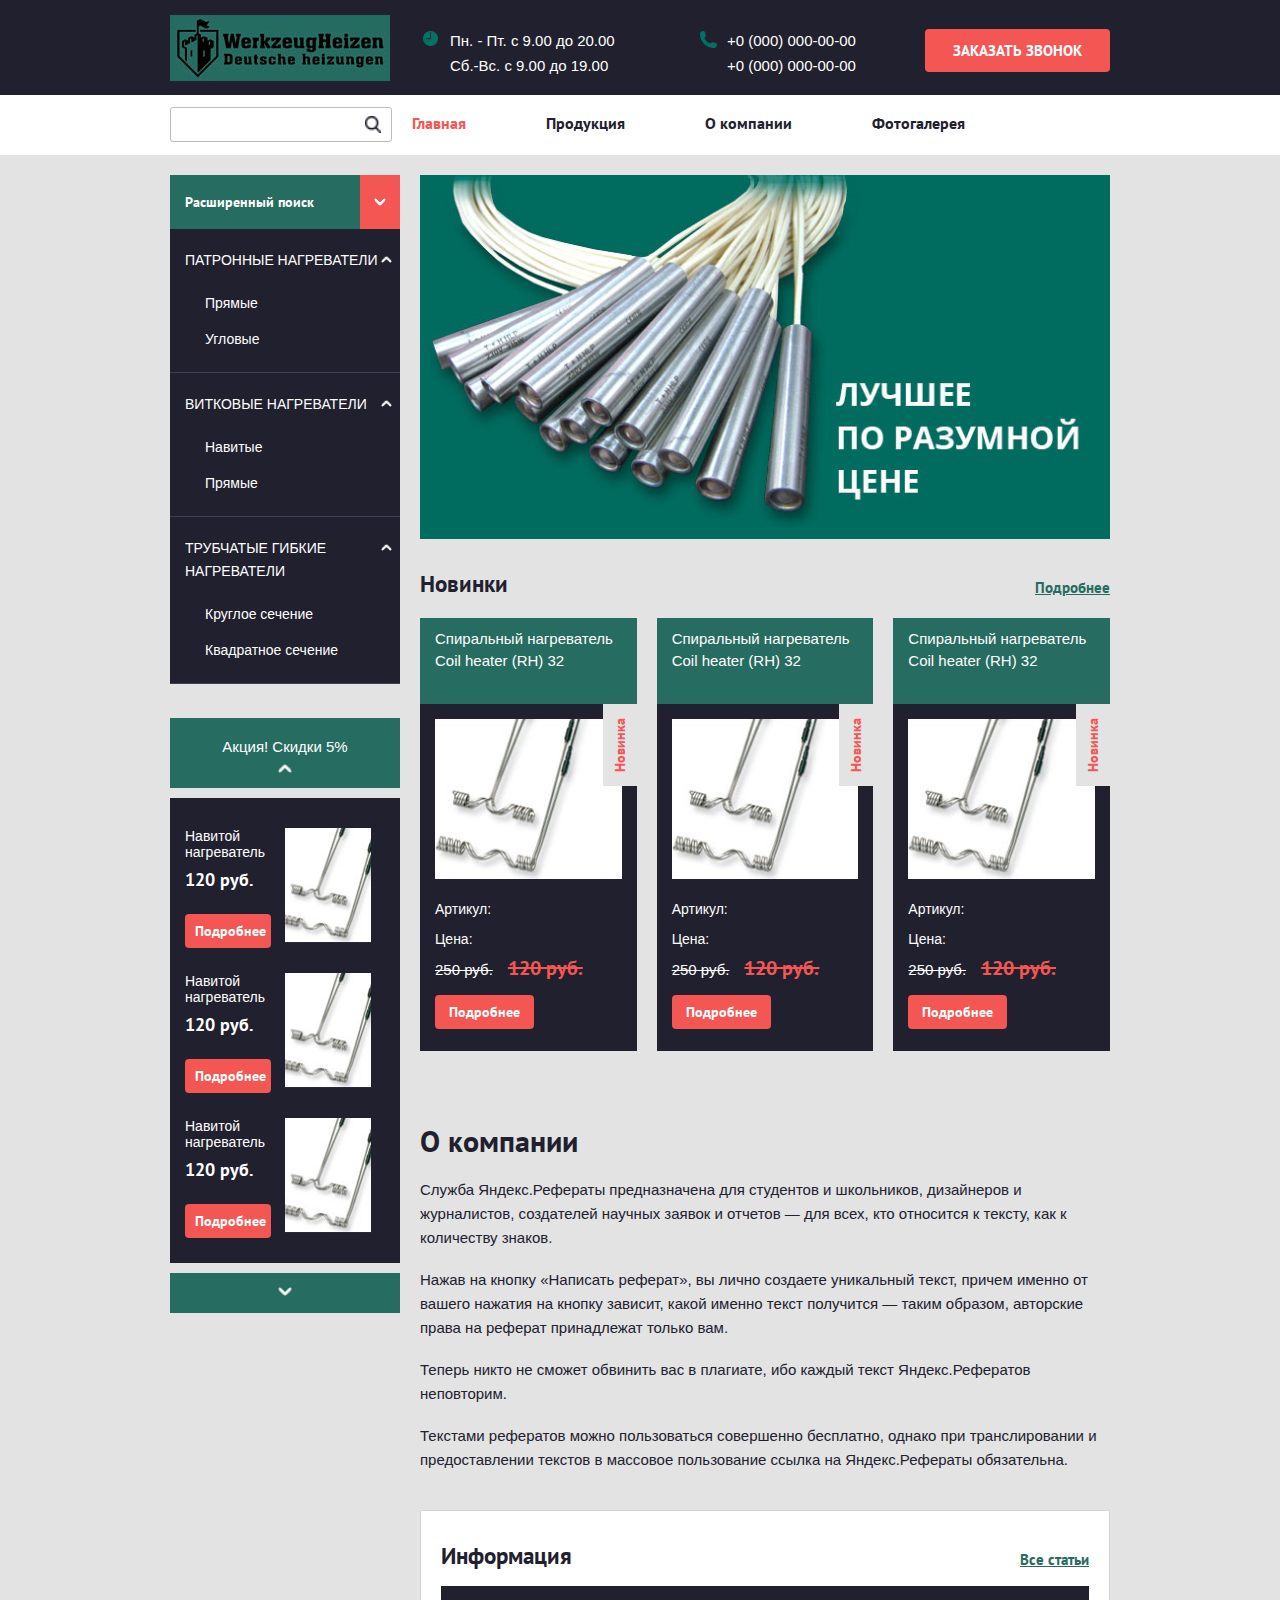
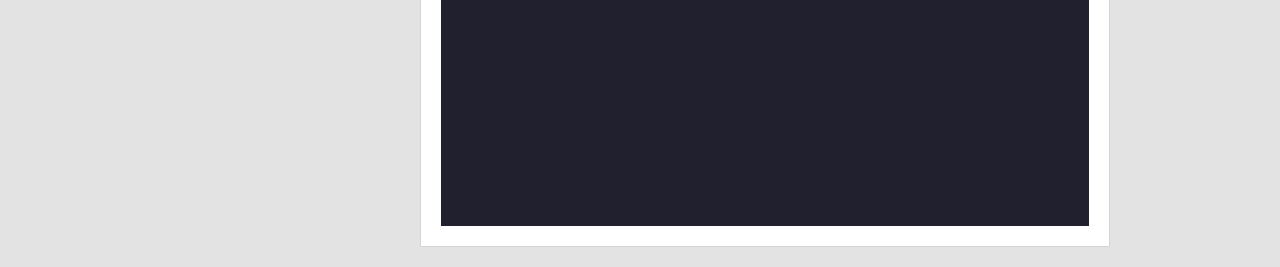
==== app/index.html @ eb170abf "pre" ====
<!doctype html>
<html>
<head>
<meta charset="utf-8">
<title>home</title>
<meta name="title" content="" />
<meta name="description" content="" />
<meta content="" property="og:url" />
<meta content="" property="og:image" />
<meta name="viewport" content="initial-scale=1, width=device-width, maximum-scale=1, minimum-scale=1, user-scalable=no">
<link href='https://fonts.googleapis.com/css?family=Open+Sans:400,600,700&subset=latin,cyrillic' rel='stylesheet' type='text/css'>    
<!--build:css css/styles.min.css-->
<link rel="stylesheet" type="text/css" href="css/fonts.css">   
<link rel="stylesheet" type="text/css" href="css/style.css"> 
<!-- endbuild --> 
    
</head>
<body>

<div class="wrapper">
<header>
<div class="content">
<div class="logo">
<div class="middle">
<a></a>
</div>    
</div> 
    
<div class="time">
<div class="middle">
<a>
<span>Пн. - Пт. с 9.00 до 20.00</span>    
<span>Сб.-Вс. с 9.00 до 19.00</span>    
</a>    
</div>
</div>
       
<div class="phone">
<div class="middle">
<a>
<span>+0 (000) 000-00-00</span>    
<span>+0 (000) 000-00-00</span>    
</a>    
</div>
</div>
   
<div class="button-block">
<div class="middle">
<a>заказать звонок</a>    
</div>
</div>
</div>    
</header>  
    
<div class="navigate">
<div class="content">
<div class="left-block">
<div class="middle">
<input type="search">  
<a class="search"></a>    
</div>
</div> 
<nav>
<a href="#" class="active">Главная</a>  
<a href="#">Продукция</a> 
<a href="#">О компании</a> 
<a href="#">Фотогалерея</a>  
<a href="#">Контакты</a>     
</nav>
    
<div class="left-right">
    
</div>
</div>    
</div>
    
<!--close header-->
    
<section class="home">
<div class="content">
<div class="left-block">
<div class="sub--menu--tovarov">
<div class="title-block">
<div class="title-block-txt">
<span>Расширенный поиск</span>    
</div> 
<a class="title-block-ico">
<div class="middle"><i></i></div>    
</a>
</div> 
    
    
<div class="sub--menu--min">
<div class="sub-titl">Патронные нагреватели <i class="sub-titl-ico"></i></div> 
<ul class="sub--menu--min-list-one">
<li><a>Прямые</a></li>    
<li><a>Угловые</a></li>    
</ul>
</div>
       
<div class="sub--menu--min">
<div class="sub-titl">Витковые нагреватели <i class="sub-titl-ico"></i></div> 
<ul class="sub--menu--min-list-one">
<li><a>Навитые</a></li>    
<li><a>Прямые</a></li>    
</ul>
</div>
    
         
<div class="sub--menu--min">
<div class="sub-titl">Трубчатые гибкие нагреватели <i class="sub-titl-ico"></i></div> 
<ul class="sub--menu--min-list-one">
<li><a>Круглое сечение</a></li>    
<li><a>Квадратное сечение</a></li>    
</ul>
</div>
    
    
    
</div>
    
    
    
<div class="sub--menu--akciii">
<span class="sub--akciii-titl">Акция! Скидки 5%</span>    
<div class="sub--akciii-ico"><i></i></div>    
</div>
<div class="sub--menu--akciii--list-one">
    
<!-- один товар -->
<div class="one">
<div class="one-b">
<h3>Навитой нагреватель</h3>    
<span class="cash">120 руб.</span>    
<a class="button">Подробнее</a>
</div>    
<div class="one-b" style="background: url(img/image.jpg);"></div>    
</div>    
<!-- один товар --> 
      
<!-- один товар -->
<div class="one">
<div class="one-b">
<h3>Навитой нагреватель</h3>    
<span class="cash">120 руб.</span>    
<a class="button">Подробнее</a>
</div>    
<div class="one-b" style="background: url(img/image.jpg);"></div>    
</div>    
<!-- один товар --> 
      
<!-- один товар -->
<div class="one">
<div class="one-b">
<h3>Навитой нагреватель</h3>    
<span class="cash">120 руб.</span>    
<a class="button">Подробнее</a>
</div>    
<div class="one-b" style="background: url(img/image.jpg);"></div>    
</div>    
<!-- один товар --> 
    
</div>
    
    
<a class="next--stick"><div class="middle"><i></i></div></a>    
    
</div>  

<!-- left-menu close -->    
    
    
<div class="right-content-block">
<div class="slide">
<img src="img/slide1.jpg">    
</div>    
<div class="act-block">
<h3>Новинки</h3>  <a href="" class="reed-more">Подробнее</a>  
</div> 
  
<div class="news--tovar--block">
    
<div class="news--tovar--one">
<h3>Спиральный нагреватель Coil heater (RH) 32</h3> 
<div class="image--block" style=" background: url(img/image2.jpg);"></div>
<span class="cena-art">Артикул:</span>
<span class="cena-art">Цена:</span>
<div class="cena-art"><span class="cena-old">250 руб.</span><span class="cena-new">120 руб.</span></div>
<div class="cena-art"><a class="button">Подробнее</a></div>
<span class="new-teeser">Новинка</span>    
</div>    
    
<div class="news--tovar--one">
<h3>Спиральный нагреватель Coil heater (RH) 32</h3> 
<div class="image--block" style=" background: url(img/image2.jpg);"></div>
<span class="cena-art">Артикул:</span>
<span class="cena-art">Цена:</span>
<div class="cena-art"><span class="cena-old">250 руб.</span><span class="cena-new">120 руб.</span></div>
<div class="cena-art"><a class="button">Подробнее</a></div>
<span class="new-teeser">Новинка</span>    
</div>    
    
<div class="news--tovar--one">
<h3>Спиральный нагреватель Coil heater (RH) 32</h3> 
<div class="image--block" style=" background: url(img/image2.jpg);"></div>
<span class="cena-art">Артикул:</span>
<span class="cena-art">Цена:</span>
<div class="cena-art"><span class="cena-old">250 руб.</span><span class="cena-new">120 руб.</span></div>
<div class="cena-art"><a class="button">Подробнее</a></div>
<span class="new-teeser">Новинка</span>    
</div>    


</div>
  
    
<div class="txt-block">
<article>
<h2>О компании</h2>
<p>Служба Яндекс.Рефераты предназначена для студентов и школьников, дизайнеров и журналистов, создателей научных заявок и отчетов — для всех, кто относится к тексту, как к количеству знаков.</p>

<p>    
Нажав на кнопку «Написать реферат», вы лично создаете уникальный текст, причем именно от вашего нажатия на кнопку зависит, какой именно текст получится — таким образом, авторские права на реферат принадлежат только вам.</p>
<p>
Теперь никто не сможет обвинить вас в плагиате, ибо каждый текст Яндекс.Рефератов неповторим.</p>
<p>
Текстами рефератов можно пользоваться совершенно бесплатно, однако при транслировании и предоставлении текстов в массовое пользование ссылка на Яндекс.Рефераты обязательна.</p>
</article>    
</div>
 
    
<div class="inform--block">
<div class="act-block">
<h3>Информация</h3>  <a href="" class="reed-more">Все статьи</a>  
</div>     
<div class="inform--block--table">
<div class="one--news"></div>    
<div class="one--news"></div>    
<div class="one--news"></div>    
    
</div>    
</div>    
    
</div>  
    
    
</div>    
</section>    

    
    
    
</div>    

    
<script src="js/jquery-1.9.1.min.js"></script>
   
</body>
</html>
---- app/css/fonts.css ----
/* Код для подключения шрифта в /css/stylename.css */
/* font-family: "PTSansRegular"; */
@font-face {
    font-family: "PTSansRegular";
    src: url("../fonts/PTSansRegular/PTSansRegular.eot");
    src: url("../fonts/PTSansRegular/PTSansRegular.eot?#iefix")format("embedded-opentype"),
    url("../fonts/PTSansRegular/PTSansRegular.woff") format("woff"),
    url("../fonts/PTSansRegular/PTSansRegular.ttf") format("truetype");
    font-style: normal;
    font-weight: normal;
}
/* font-family: "PTSansItalic"; */
@font-face {
    font-family: "PTSansItalic";
    src: url("../fonts/PTSansItalic/PTSansItalic.eot");
    src: url("../fonts/PTSansItalic/PTSansItalic.eot?#iefix")format("embedded-opentype"),
    url("../fonts/PTSansItalic/PTSansItalic.woff") format("woff"),
    url("../fonts/PTSansItalic/PTSansItalic.ttf") format("truetype");
    font-style: normal;
    font-weight: normal;
}
/* font-family: "PTSansBold"; */
@font-face {
    font-family: "PTSansBold";
    src: url("../fonts/PTSansBold/PTSansBold.eot");
    src: url("../fonts/PTSansBold/PTSansBold.eot?#iefix")format("embedded-opentype"),
    url("../fonts/PTSansBold/PTSansBold.woff") format("woff"),
    url("../fonts/PTSansBold/PTSansBold.ttf") format("truetype");
    font-style: normal;
    font-weight: normal;
}
---- app/css/style.css ----
html,
body {
  -webkit-font-smoothing: antialiased;
  -webkit-text-size-adjust: none;
  text-rendering: optimizeLegibility;
}
html {
  box-sizing: border-box;
  height: 100%;
  overflow-x: hidden;
}
body {
  background: #e3e3e3;
  color: #21202e;
  font-family: 'TSansRegular', sans-serif;
  font-size: 14px;
  box-sizing: border-box;
  font-weight: 300;
}
select {
  /* Partial list of available values in Gecko */
  -moz-appearance: none;
}
* {
  margin: 0;
  padding: 0;
  border: 0;
  box-sizing: border-box;
}
.m-n {
  margin: 0;
}
.img-origin {
  position: relative;
  display: block;
  width: 100%;
  height: auto;
}
.bgTC {
  background-position: top CENTER !important;
  background-repeat: no-repeat !important;
  background-size: COVER !important;
}
.bgCC {
  background-position: CENTER CENTER !important;
  background-repeat: no-repeat !important;
  background-size: COVER !important;
}
.bgCCC {
  background-position: CENTER CENTER !important;
  background-repeat: no-repeat !important;
  background-size: contain!important;
}
.bgCLC {
  background-position: LEFT CENTER !important;
  background-repeat: no-repeat !important;
  background-size: contain!important;
}
.bgCRC {
  background-position: RIGHT CENTER !important;
  background-repeat: no-repeat !important;
  background-size: contain!important;
}
.pov1 {
  -moz-transform: rotate(45deg);
  /* Для Firefox */
  -ms-transform: rotate(45deg);
  /* Для IE */
  -webkit-transform: rotate(45deg);
  /* Для Safari, Chrome, iOS */
  -o-transform: rotate(45deg);
  /* Для Opera */
  transform: rotate(45deg);
}
.pov2 {
  -moz-transform: rotate(-90deg);
  /* Для Firefox */
  -ms-transform: rotate(-90deg);
  /* Для IE */
  -webkit-transform: rotate(-90deg);
  /* Для Safari, Chrome, iOS */
  -o-transform: rotate(-90deg);
  /* Для Opera */
  transform: rotate(-90deg);
}
.pov3 {
  -moz-transform: rotate(-42deg);
  /* Для Firefox */
  -ms-transform: rotate(-42deg);
  /* Для IE */
  -webkit-transform: rotate(-42deg);
  /* Для Safari, Chrome, iOS */
  -o-transform: rotate(-42deg);
  /* Для Opera */
  transform: rotate(-42deg);
}
.pov4 {
  -moz-transform: rotate(-132deg);
  /* Для Firefox */
  -ms-transform: rotate(132deg);
  /* Для IE */
  -webkit-transform: rotate(132deg);
  /* Для Safari, Chrome, iOS */
  -o-transform: rotate(132deg);
  /* Для Opera */
  transform: rotate(132deg);
}
.pov5 {
  -moz-transform: rotate(180deg);
  /* Для Firefox */
  -ms-transform: rotate(180deg);
  /* Для IE */
  -webkit-transform: rotate(180deg);
  /* Для Safari, Chrome, iOS */
  -o-transform: rotate(180deg);
  /* Для Opera */
  transform: rotate(180deg);
}
.m-speed {
  -webkit-transition: all 0.3s;
  -moz-transition: all 0.3s;
  -o-transition: all 0.3s;
  transition: all 0.3s;
}
.med-speed {
  -webkit-transition: all .5s;
  -moz-transition: all .5s;
  -o-transition: all .5s;
  transition: all .5s;
}
.mod-speed {
  -webkit-transition: all 1s;
  -moz-transition: all 1s;
  -o-transition: all 1s;
  transition: all 1s;
}
.speed-max {
  -webkit-transition: all 1.5s;
  -moz-transition: all 1.5s;
  -o-transition: all 1.5s;
  transition: all 1.5s;
}
.middle {
  display: table-cell;
  vertical-align: middle;
}
/* wow */
::-moz-selection {
  color: #fff;
  background: #000;
}
::selection {
  color: #fff;
  background: #000;
}
/* forms */
input:not([type=checkbox]):not([type=radio]),
textarea,
select {
  -webkit-appearance: none;
  -moz-appearance: none;
  appearance: none;
}
input:focus {
  outline: none;
}
textarea:focus {
  outline: none;
}
select:focus {
  outline: none;
}
button:focus {
  outline: none;
}
div:focus {
  outline: none;
}
h1 {
  font-family: 'proxima_nova_ltlight', sans-serif;
  font-weight: 300;
  color: #fff;
  font-size: 40px;
}
h2 {
  font-family: 'proxima_nova_ltlight', sans-serif;
  font-weight: 300;
  color: #525252;
  font-size: 30px;
}
h3 {
  font-family: 'TSansRegular', sans-serif;
  font-weight: 300;
  color: #21202e;
  font-size: 24px;
}
h3.bold {
  font-family: 'PTSansBold', sans-serif;
  font-weight: 300;
  color: #21202e;
  font-size: 24px;
}
a {
  text-decoration: none;
  cursor: pointer;
  color: #21202e;
}
article,
aside,
details,
figcaption,
figure,
footer,
header,
hgroup,
main,
menu,
nav,
section,
summary {
  display: block;
}
audio,
canvas,
progress,
video {
  display: inline-block;
  vertical-align: baseline;
}
audio:not([controls]) {
  display: none;
  height: 0;
}
[hidden],
template {
  display: none;
}
p {
  font-size: 14px;
  font-weight: 400;
  text-align: left;
  line-height: 1.4;
  padding: 0px 0;
  margin: 0px;
}
img {
  display: block;
  position: relative;
  width: 100%;
  height: auto;
  margin: 10px 0px;
}
abbr[title] {
  border-bottom: 1px dotted;
}
b,
strong {
  font-family: 'PTSansBold', sans-serif;
}
dfn {
  font-style: italic;
}
mark {
  background: #ff0;
  color: #000;
}
sub,
sup {
  font-size: 75%;
  line-height: 0;
  position: relative;
  vertical-align: baseline;
}
sup {
  top: -0.5em;
}
sub {
  bottom: -0.25em;
}
img {
  border: 0;
}
svg:not(:root) {
  overflow: hidden;
}
figure {
  margin: 1em 40px;
}
hr {
  box-sizing: content-box;
  height: 0;
}
pre {
  overflow: auto;
}
code,
kbd,
pre,
samp {
  font-family: monospace, monospace;
  font-size: 1em;
}
button,
input,
optgroup,
select,
textarea {
  color: inherit;
  font: inherit;
  margin: 0;
}
button {
  overflow: visible;
}
button,
select {
  text-transform: none;
}
button,
html input[type="button"],
input[type="reset"],
input[type="submit"] {
  -webkit-appearance: button;
  cursor: pointer;
}
input[type="checkbox"],
input[type="radio"] {
  box-sizing: border-box;
  padding: 0;
}
input[type="number"]::-webkit-inner-spin-button,
input[type="number"]::-webkit-outer-spin-button {
  height: auto;
}
input[type="search"] {
  -webkit-appearance: textfield;
  box-sizing: content-box;
}
input[type="search"]::-webkit-search-cancel-button,
input[type="search"]::-webkit-search-decoration {
  -webkit-appearance: none;
}
legend {
  border: 0;
  padding: 0;
}
textarea {
  overflow: auto;
}
optgroup {
  font-weight: bold;
}
table {
  border-collapse: collapse;
  border-spacing: 0;
}
td,
th {
  padding: 0;
}
ul,
li {
  list-style-type: none;
}
.wrapper {
  float: left;
  width: 100%;
}
.content {
  position: relative;
  display: block;
  margin: 0 auto;
  width: 940px;
}
section {
  position: relative;
  display: block;
  float: left;
  width: 100%;
}
header {
  width: 100%;
  float: left;
  height: 95px;
  background: #21202e;
}
header .content {
  height: 100%;
}
header .button {
  display: block;
  background: #f45653;
  color: #fff;
  font-family: 'PTSansBold', sans-serif;
  border-radius: 4px;
  padding: 8px 10px;
}
header .logo {
  float: left;
  height: 100%;
  display: table;
}
header .logo a {
  float: left;
  width: 220px;
  height: 66px;
  background-position: CENTER CENTER !important;
  background-repeat: no-repeat !important;
  background-size: contain!important;
  background: url(../img/logo.jpg);
}
header .time {
  position: relative;
  float: left;
  height: 100%;
  display: table;
  width: 167px;
  margin-left: 60px;
}
header .time a {
  float: left;
  min-height: 45px;
  margin-top: 10px;
  width: 100%;
}
header .time a span {
  float: left;
  display: block;
  font-size: 15px;
  color: #fff;
  margin: 4px 0;
}
header .time::before {
  content: '';
  position: absolute;
  width: 15px;
  height: 15px;
  display: block;
  background-position: CENTER CENTER !important;
  background-repeat: no-repeat !important;
  background-size: contain!important;
  left: -27px;
  top: 31px;
  background: url(../img/time.png);
}
header .phone {
  position: relative;
  float: left;
  height: 100%;
  display: table;
  width: 167px;
  margin-left: 110px;
}
header .phone a {
  float: left;
  min-height: 45px;
  margin-top: 10px;
  width: 100%;
}
header .phone a span {
  float: left;
  display: block;
  font-size: 15px;
  color: #fff;
  margin: 4px 0;
}
header .phone::before {
  content: '';
  position: absolute;
  width: 17px;
  height: 17px;
  display: block;
  background-position: CENTER CENTER !important;
  background-repeat: no-repeat !important;
  background-size: contain!important;
  left: -27px;
  top: 31px;
  background: url(../img/phone.png);
}
header .button-block {
  float: right;
  height: 100%;
  display: table;
  margin-top: 3px;
}
header .button-block a {
  float: right;
  padding: 12px 28px;
  background: #f45653;
  color: #fff;
  font-family: 'PTSansBold', sans-serif;
  font-size: 15px;
  text-align: center;
  text-transform: uppercase;
  border-radius: 4px;
}
.navigate {
  width: 100%;
  float: left;
  height: 60px;
  background: #fff;
}
.navigate .content {
  height: 100%;
}
.navigate .left-block {
  float: left;
  width: 240px;
  padding-right: 20px;
  height: 100%;
  display: table;
  position: relative;
}
.navigate .left-block input {
  float: left;
  width: 184px;
  border: solid 1px #bcbcbc;
  border-radius: 3px;
  padding: 8px 18px;
  font-size: 15px;
  margin-top: -2px;
}
.navigate .left-block .search {
  position: absolute;
  top: 21px;
  right: 31px;
  display: block;
  width: 17px;
  height: 17px;
  background-position: RIGHT CENTER !important;
  background-repeat: no-repeat !important;
  background-size: contain!important;
  background: url(../img/search.png);
}
.navigate nav {
  float: left;
  height: 100%;
  width: 698px;
  overflow: hidden;
}
.navigate nav a {
  display: inline-block;
  float: left;
  color: #21202e;
  font-size: 16px;
  font-family: 'PTSansBold', sans-serif;
  margin-right: 80px;
  padding-top: 18px;
  -webkit-transition: all 0.3s;
  -moz-transition: all 0.3s;
  -o-transition: all 0.3s;
  transition: all 0.3s;
}
.navigate nav a:last-child {
  margin-right: 0px;
}
.navigate nav a:hover {
  color: #f45653;
}
.navigate nav a.active {
  color: #f45653;
}
.home .content {
  padding-top: 20px;
}
.home .left-block {
  float: left;
  width: 250px;
  padding-right: 20px;
  height: 100%;
  display: table;
}
.home .left-block .sub--menu--tovarov {
  float: left;
  width: 100%;
  margin-bottom: 34px;
}
.home .left-block .sub--menu--tovarov .title-block {
  float: left;
  width: 100%;
  height: 54px;
}
.home .left-block .sub--menu--tovarov .title-block .title-block-txt {
  display: inline-table;
  width: 190px;
  height: 100%;
  background: #276c61;
  float: left;
  padding: 15px;
}
.home .left-block .sub--menu--tovarov .title-block .title-block-txt span {
  color: #fff;
  display: table-cell;
  vertical-align: middle;
  font-family: 'PTSansBold', sans-serif;
}
.home .left-block .sub--menu--tovarov .title-block .title-block-ico {
  display: inline-table;
  width: 40px;
  height: 100%;
  background: #f45653;
  float: left;
}
.home .left-block .sub--menu--tovarov .title-block .title-block-ico i {
  display: block;
  width: 12px;
  height: 8px;
  background-position: CENTER CENTER !important;
  background-repeat: no-repeat !important;
  background-size: contain!important;
  background: url(../img/s1.png);
  position: relative;
  margin: 0 auto;
}
.home .left-block .sub--menu--tovarov .sub--menu--min {
  float: left;
  width: 100%;
  padding: 15px;
  background: #21202e;
  border-bottom: solid 1px #413f53;
}
.home .left-block .sub--menu--tovarov .sub--menu--min .sub-titl {
  position: relative;
  float: left;
  width: 100%;
  display: block;
  color: #fff;
  text-transform: uppercase;
  font-size: 14px;
  padding: 5px 0 12px;
  line-height: 1.7;
}
.home .left-block .sub--menu--tovarov .sub--menu--min .sub-titl-ico {
  position: absolute;
  color: #fff;
  top: 10px;
  right: -7px;
  background-position: CENTER CENTER !important;
  background-repeat: no-repeat !important;
  background-size: contain!important;
  background: url(../img/s1.png);
  -moz-transform: rotate(180deg);
  /* Для Firefox */
  -ms-transform: rotate(180deg);
  /* Для IE */
  -webkit-transform: rotate(180deg);
  /* Для Safari, Chrome, iOS */
  -o-transform: rotate(180deg);
  /* Для Opera */
  transform: rotate(180deg);
  height: 11px;
  width: 11px;
}
.home .left-block .sub--menu--tovarov .sub--menu--min .sub--menu--min-list-one {
  float: left;
  width: 100%;
}
.home .left-block .sub--menu--tovarov .sub--menu--min .sub--menu--min-list-one li {
  display: block;
  float: left;
  width: 100%;
}
.home .left-block .sub--menu--tovarov .sub--menu--min .sub--menu--min-list-one li a {
  font-size: 14px;
  color: #fff;
  display: block;
  width: 100%;
  padding: 10px 20px;
}
.home .left-block .sub--menu--tovarov .sub--menu--min .sub--menu--min-list-one li:hover {
  background: #413f53;
}
.home .left-block .sub--menu--akciii {
  float: left;
  width: 100%;
  margin-bottom: 34px;
  height: 70px;
  margin-bottom: 10px;
  background: #276c61;
}
.home .left-block .sub--menu--akciii .sub--akciii-titl {
  width: 100%;
  float: left;
  font-size: 15px;
  color: #fff;
  padding: 20px 10px 7px;
  text-align: center;
}
.home .left-block .sub--menu--akciii .sub--akciii-ico {
  float: left;
  width: 100%;
  text-align: center;
}
.home .left-block .sub--menu--akciii .sub--akciii-ico i {
  position: relative;
  display: inline-block;
  background-position: CENTER CENTER !important;
  background-repeat: no-repeat !important;
  background-size: contain!important;
  background: url(../img/s1.png);
  -moz-transform: rotate(180deg);
  /* Для Firefox */
  -ms-transform: rotate(180deg);
  /* Для IE */
  -webkit-transform: rotate(180deg);
  /* Для Safari, Chrome, iOS */
  -o-transform: rotate(180deg);
  /* Для Opera */
  transform: rotate(180deg);
  height: 14px;
  width: 14px;
}
.home .left-block .sub--menu--akciii--list-one {
  width: 100%;
  float: left;
  background: #21202e;
  padding: 15px;
}
.home .left-block .sub--menu--akciii--list-one .one {
  display: block;
  width: 100%;
  padding: 15px 0;
  overflow: hidden;
  margin-left: -7px;
  float: left;
}
.home .left-block .sub--menu--akciii--list-one .one .one-b {
  width: 50%;
  float: left;
  background-position: CENTER CENTER !important;
  background-repeat: no-repeat !important;
  background-size: COVER !important;
  height: 115px;
  border-left: solid 7px #21202e;
  border-right: solid 7px #21202e;
}
.home .left-block .sub--menu--akciii--list-one .one .one-b h3 {
  font-family: 'TSansRegular', sans-serif;
  color: #fff;
  font-size: 14px;
  display: block;
}
.home .left-block .sub--menu--akciii--list-one .one .one-b .cash {
  display: block;
  font-size: 18px;
  font-family: 'PTSansBold', sans-serif;
  color: #fff;
  margin-top: 8px;
  margin-bottom: 23px;
}
.home .left-block .sub--menu--akciii--list-one .one .button {
  display: block;
  background: #f45653;
  color: #fff;
  font-family: 'PTSansBold', sans-serif;
  border-radius: 4px;
  padding: 8px 10px;
}
.home .left-block .next--stick {
  width: 100%;
  float: left;
  background: #276c61;
  height: 40px;
  text-align: center;
  display: table;
  margin-top: 10px;
}
.home .left-block .next--stick i {
  position: relative;
  display: inline-block;
  background-position: CENTER CENTER !important;
  background-repeat: no-repeat !important;
  background-size: contain!important;
  background: url(../img/s1.png);
  height: 14px;
  width: 14px;
}
.home .left-block .next--stick:hover {
  background: #2e7166;
}
.home .right-content-block {
  float: right;
  width: 690px;
  min-height: 550px;
}
.home .right-content-block .slide {
  float: left;
  width: 100%;
}
.home .right-content-block .slide img {
  width: 100%;
  height: auto;
  margin: 0px;
}
.home .right-content-block .act-block {
  float: left;
  width: 100%;
  margin-top: 30px;
}
.home .right-content-block .act-block h3 {
  display: inline-block;
  float: left;
  color: #21202e;
  font-size: 23px;
  font-family: 'PTSansBold', sans-serif;
}
.home .right-content-block .act-block .reed-more {
  display: inline-block;
  float: right;
  font-size: 15px;
  font-family: 'PTSansBold', sans-serif;
  color: #276c61;
  text-decoration: underline;
  margin-top: 9px;
}
.home .right-content-block .news--tovar--block {
  float: left;
  width: calc(100% + 20px);
  margin-top: 20px;
  overflow: hidden;
  margin-left: -10px;
}
.home .right-content-block .news--tovar--one {
  float: left;
  width: 33.333333%;
  border-left: solid 10px #e3e3e3;
  border-right: solid 10px #e3e3e3;
  position: relative;
  padding-bottom: 15px;
  background: #21202e;
}
.home .right-content-block .news--tovar--one h3 {
  font-family: 'TSansRegular', sans-serif;
  color: #fff;
  font-size: 15px;
  display: block;
  background: #276c61;
  float: left;
  width: 100%;
  height: 86px;
  line-height: 1.5;
  padding: 10px 15px;
}
.home .right-content-block .news--tovar--one .image--block {
  float: left;
  width: 100%;
  height: 190px;
  border: solid 15px #21202e;
  background-position: CENTER CENTER !important;
  background-repeat: no-repeat !important;
  background-size: COVER !important;
}
.home .right-content-block .news--tovar--one .cena-art {
  float: left;
  display: block;
  width: 100%;
  padding: 7px 15px;
  color: #fff;
  font-size: 14px;
  background: #21202e;
}
.home .right-content-block .news--tovar--one .cena-art .button {
  display: inline-block;
  background: #f45653;
  color: #fff;
  font-family: 'PTSansBold', sans-serif;
  border-radius: 4px;
  padding: 8px 14px;
}
.home .right-content-block .news--tovar--one .cena-old {
  float: left;
  display: inline-block;
  font-size: 15px;
  text-decoration: line-through;
  color: #fff;
  background: #21202e;
  margin-right: 15px;
}
.home .right-content-block .news--tovar--one .cena-new {
  float: left;
  display: inline-block;
  font-family: 'PTSansBold', sans-serif;
  font-size: 20px;
  text-decoration: line-through;
  color: #f45653;
  background: #21202e;
  margin-top: -6px;
}
.home .right-content-block .news--tovar--one .new-teeser {
  display: inline-block;
  background: #e3e3e3;
  color: #f45653;
  font-family: 'PTSansBold', sans-serif;
  padding: 8px 14px;
  -moz-transform: rotate(-90deg);
  /* Для Firefox */
  -ms-transform: rotate(-90deg);
  /* Для IE */
  -webkit-transform: rotate(-90deg);
  /* Для Safari, Chrome, iOS */
  -o-transform: rotate(-90deg);
  /* Для Opera */
  transform: rotate(-90deg);
  position: absolute;
  top: 110px;
  right: -24px;
}
.home .right-content-block .txt-block {
  float: left;
  width: 100%;
  margin-top: 70px;
  margin-bottom: 20px;
}
.home .right-content-block .txt-block article {
  float: left;
  width: 100%;
}
.home .right-content-block .txt-block article h2 {
  font-size: 30px;
  color: #21202e;
  font-family: 'PTSansBold', sans-serif;
}
.home .right-content-block .txt-block article p {
  font-size: 15px;
  line-height: 1.6;
  margin: 18px 0;
}
.home .right-content-block .inform--block {
  float: left;
  width: 100%;
  margin-bottom: 20px;
  background: #fff;
  padding: 20px;
  border-radius: 1px;
  border: solid 1px #d5d4d4;
}
.home .right-content-block .inform--block .act-block {
  float: left;
  width: 100%;
  margin-top: 10px;
  margin-bottom: 16px;
}
.home .right-content-block .inform--block .act-block h3 {
  display: inline-block;
  float: left;
  color: #21202e;
  font-size: 23px;
  font-family: 'PTSansBold', sans-serif;
}
.home .right-content-block .inform--block .act-block .reed-more {
  display: inline-block;
  float: right;
  font-size: 15px;
  font-family: 'PTSansBold', sans-serif;
  color: #276c61;
  text-decoration: underline;
  margin-top: 9px;
}
.home .right-content-block .inform--block .inform--block--table {
  float: left;
  width: 100%;
  height: 240px;
  background: #21202e;
  padding: 20px;
}
.home .right-content-block .inform--block .one--news {
  width: 33.33333%;
  float: left;
  height: 100%;
}
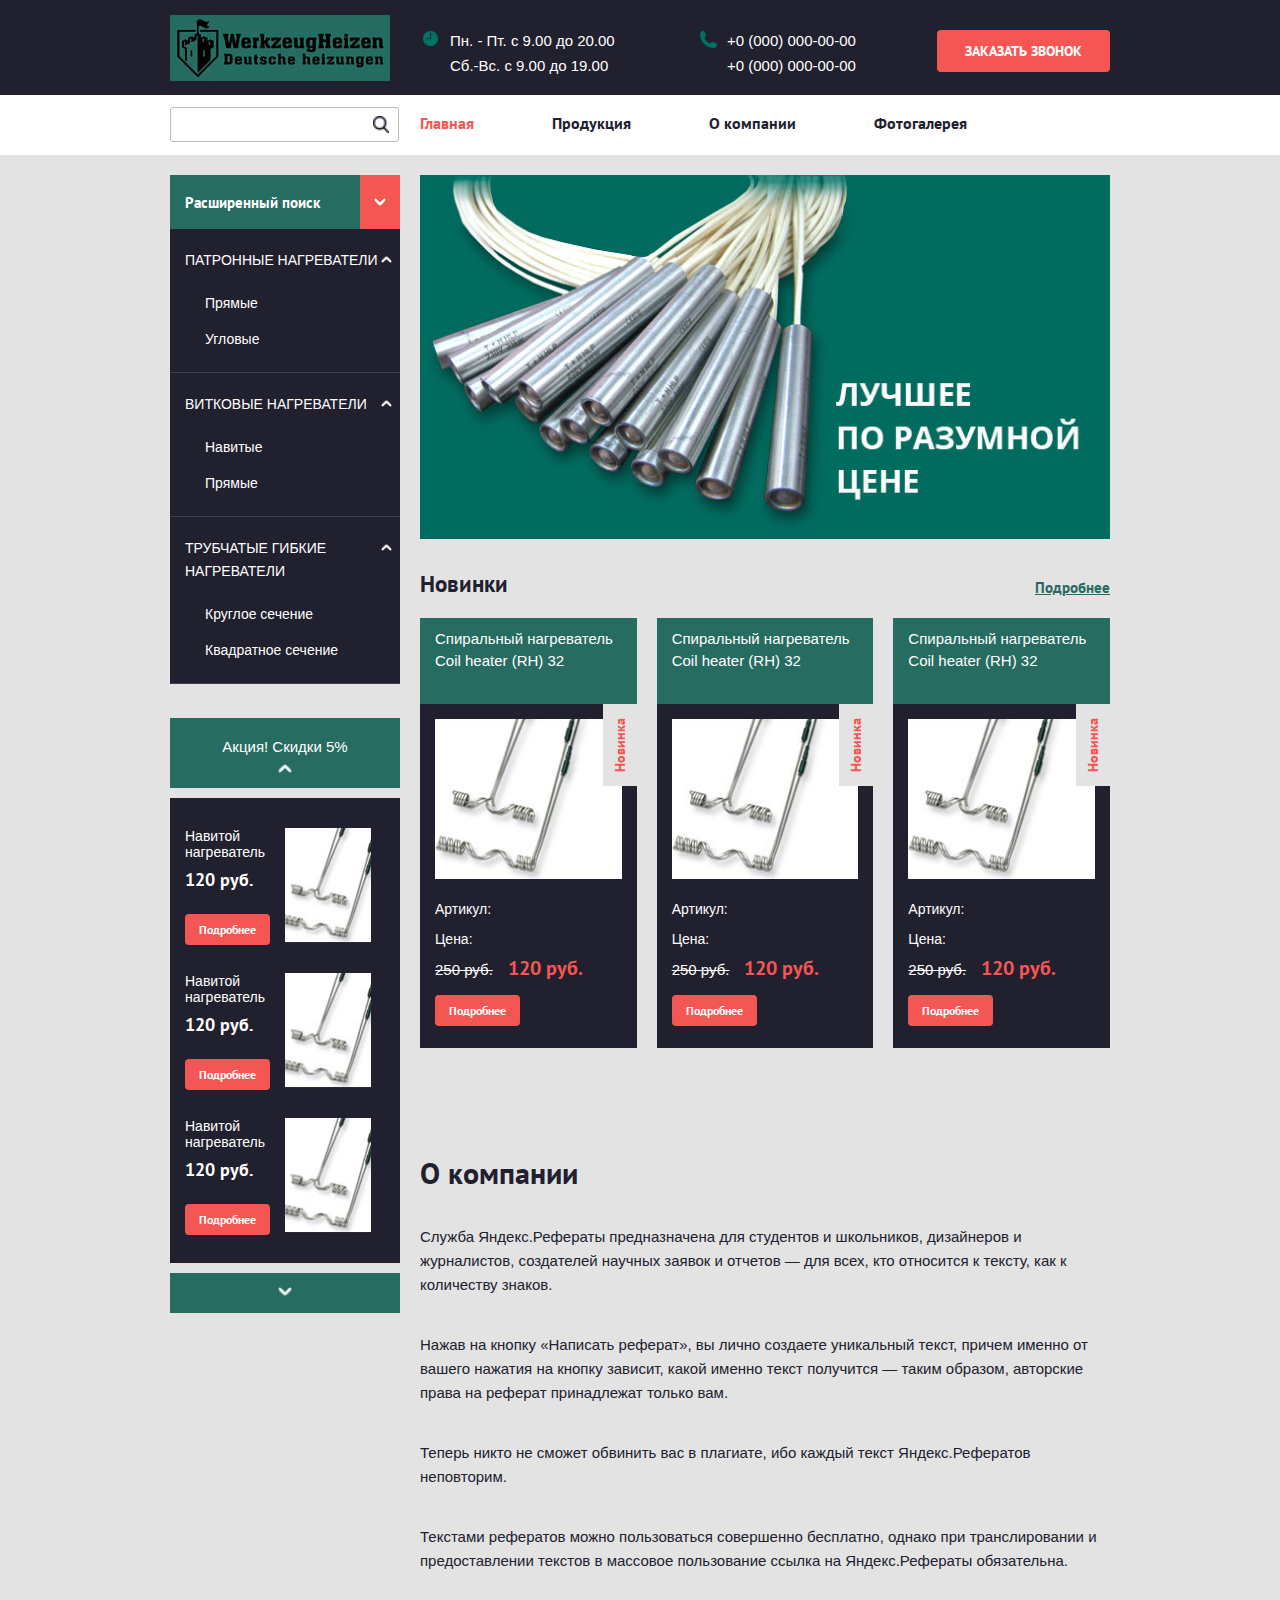
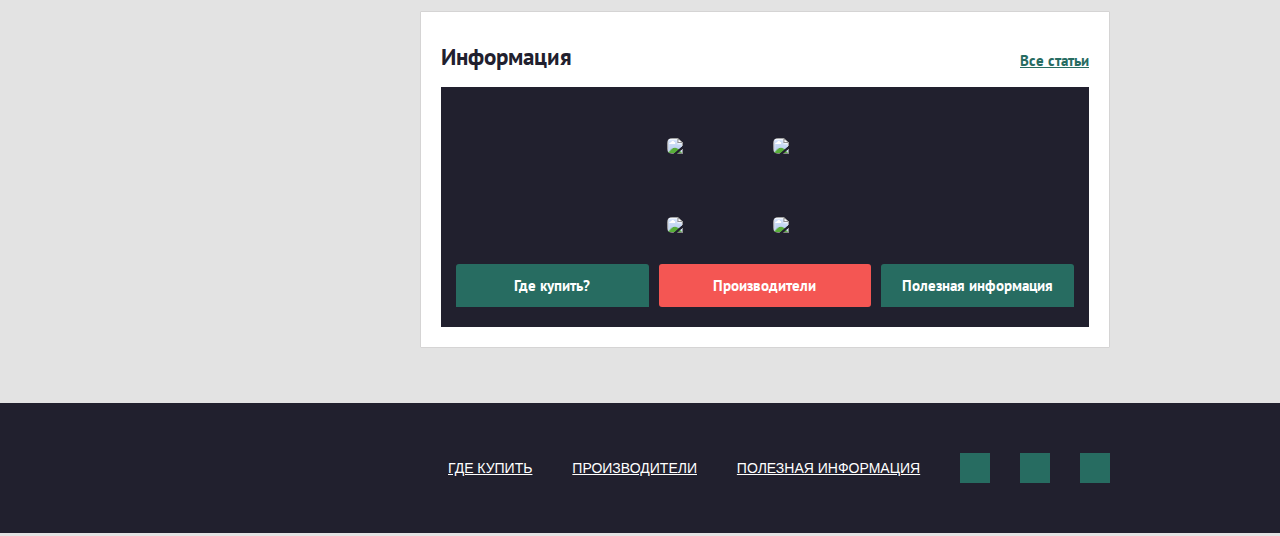
==== commit 80ebd57f: "2" ====
--- a/app/index.html
+++ b/app/index.html
@@ -84,32 +84,32 @@
 <div class="title-block-txt">
 <span>Расширенный поиск</span>    
 </div> 
-<a class="title-block-ico">
+<a class="title-block-ico" id="big1">
 <div class="middle"><i></i></div>    
 </a>
 </div> 
     
     
-<div class="sub--menu--min">
-<div class="sub-titl">Патронные нагреватели <i class="sub-titl-ico"></i></div> 
-<ul class="sub--menu--min-list-one">
+<div class="sub--menu--min" id="sub1">
+<div class="sub-titl" id="sub-t1">Патронные нагреватели <i class="sub-titl-ico"></i></div> 
+<ul class="sub--menu--min-list-one"  id="sub-b1">
 <li><a>Прямые</a></li>    
 <li><a>Угловые</a></li>    
 </ul>
 </div>
        
-<div class="sub--menu--min">
-<div class="sub-titl">Витковые нагреватели <i class="sub-titl-ico"></i></div> 
-<ul class="sub--menu--min-list-one">
+<div class="sub--menu--min" id="sub2">
+<div class="sub-titl" id="sub-t2">Витковые нагреватели <i class="sub-titl-ico"></i></div> 
+<ul class="sub--menu--min-list-one"  id="sub-b2">
 <li><a>Навитые</a></li>    
 <li><a>Прямые</a></li>    
 </ul>
 </div>
     
          
-<div class="sub--menu--min">
-<div class="sub-titl">Трубчатые гибкие нагреватели <i class="sub-titl-ico"></i></div> 
-<ul class="sub--menu--min-list-one">
+<div class="sub--menu--min" id="sub3">
+<div class="sub-titl" id="sub-t3" >Трубчатые гибкие нагреватели <i class="sub-titl-ico"></i></div> 
+<ul class="sub--menu--min-list-one"   id="sub-b3">
 <li><a>Круглое сечение</a></li>    
 <li><a>Квадратное сечение</a></li>    
 </ul>
@@ -121,11 +121,11 @@
     
     
     
-<div class="sub--menu--akciii">
+<div class="sub--menu--akciii" id="big2">
 <span class="sub--akciii-titl">Акция! Скидки 5%</span>    
 <div class="sub--akciii-ico"><i></i></div>    
 </div>
-<div class="sub--menu--akciii--list-one">
+<div class="sub--menu--akciii--list-one"  id="sub4">
     
 <!-- один товар -->
 <div class="one">
@@ -234,9 +234,44 @@
 <h3>Информация</h3>  <a href="" class="reed-more">Все статьи</a>  
 </div>     
 <div class="inform--block--table">
-<div class="one--news"></div>    
-<div class="one--news"></div>    
-<div class="one--news"></div>    
+<div class="one--news" style="background: url(img/news.jpg);">
+<a class="butt-bot">Где купить?</a>   
+</div>    
+<div class="one--news none-solid">
+    
+<div class="inform--block-prod">
+
+<div class="prod">
+<div class="middle">
+<img src="img/prod.jpg">    
+</div>    
+</div> 
+   
+<div class="prod">
+<div class="middle">
+<img src="img/prod.jpg">    
+</div>    
+</div> 
+   
+<div class="prod">
+<div class="middle">
+<img src="img/prod.jpg">    
+</div>    
+</div> 
+   
+<div class="prod">
+<div class="middle">
+<img src="img/prod.jpg">    
+</div>    
+</div> 
+    
+</div>
+<a class="butt-bot bgping">Производители</a>
+              
+</div>    
+<div class="one--news" style="background: url(img/news.jpg);">
+<a class="butt-bot">Полезная информация</a>       
+</div>    
     
 </div>    
 </div>    
@@ -252,8 +287,67 @@
     
 </div>    
 
+
+<footer>
+<div class="content">
+<div class="logo">
+<div class="middle">
+<a></a>
+</div>    
+</div> 
+    
+<ul class="dfoot-menu">
+
+<li>
+<a>
+Где купить   
+</a>
+</li>    
+
+<li>
+<a>
+Производители   
+</a>
+</li>    
+ 
+<li>
+<a>
+Полезная информация  
+</a>
+</li>    
+    
+</ul>
+    
+<ul class="social">
+    
+<li>
+<div class="middle">
+<a href="" class="face"></a> 
+</div>
+</li> 
+      
+<li>
+<div class="middle">
+<a href="" class="tv"></a> 
+</div>
+</li> 
+          
+<li>
+<div class="middle">
+<a href="" class="insst"></a> 
+</div>
+</li> 
+    
+</ul>
+    
+    
+    
+</div>    
+</footer>   
+    
     
 <script src="js/jquery-1.9.1.min.js"></script>
-   
+<script src="js/any.js"></script>
+    
 </body>
 </html>--- a/app/css/style.css
+++ b/app/css/style.css
@@ -362,6 +362,36 @@
 li {
   list-style-type: none;
 }
+.button {
+  display: block;
+  background: #f45653;
+  color: #fff;
+  font-family: 'PTSansBold', sans-serif;
+  border-radius: 4px;
+  padding: 8px 10px;
+  float: left;
+  text-decoration: none;
+  font-size: 12px;
+}
+.button:hover {
+  background: #276c61;
+  color: #fff;
+}
+.button-big {
+  display: block;
+  background: #f45653;
+  color: #fff;
+  font-family: 'PTSansBold', sans-serif;
+  border-radius: 4px;
+  padding: 8px 10px;
+  float: left;
+  text-decoration: none;
+  font-size: 15px;
+}
+.button-big:hover {
+  background: #276c61;
+  color: #fff;
+}
 .wrapper {
   float: left;
   width: 100%;
@@ -489,7 +519,7 @@
   background: #f45653;
   color: #fff;
   font-family: 'PTSansBold', sans-serif;
-  font-size: 15px;
+  font-size: 14px;
   text-align: center;
   text-transform: uppercase;
   border-radius: 4px;
@@ -505,7 +535,7 @@
 }
 .navigate .left-block {
   float: left;
-  width: 240px;
+  width: 250px;
   padding-right: 20px;
   height: 100%;
   display: table;
@@ -513,7 +543,7 @@
 }
 .navigate .left-block input {
   float: left;
-  width: 184px;
+  width: 191px;
   border: solid 1px #bcbcbc;
   border-radius: 3px;
   padding: 8px 18px;
@@ -535,7 +565,7 @@
 .navigate nav {
   float: left;
   height: 100%;
-  width: 698px;
+  width: 688px;
   overflow: hidden;
 }
 .navigate nav a {
@@ -544,7 +574,7 @@
   color: #21202e;
   font-size: 16px;
   font-family: 'PTSansBold', sans-serif;
-  margin-right: 80px;
+  margin-right: 78px;
   padding-top: 18px;
   -webkit-transition: all 0.3s;
   -moz-transition: all 0.3s;
@@ -593,6 +623,7 @@
   display: table-cell;
   vertical-align: middle;
   font-family: 'PTSansBold', sans-serif;
+  font-size: 15px;
 }
 .home .left-block .sub--menu--tovarov .title-block .title-block-ico {
   display: inline-table;
@@ -629,6 +660,7 @@
   font-size: 14px;
   padding: 5px 0 12px;
   line-height: 1.7;
+  cursor: pointer;
 }
 .home .left-block .sub--menu--tovarov .sub--menu--min .sub-titl-ico {
   position: absolute;
@@ -677,6 +709,7 @@
   height: 70px;
   margin-bottom: 10px;
   background: #276c61;
+  cursor: pointer;
 }
 .home .left-block .sub--menu--akciii .sub--akciii-titl {
   width: 100%;
@@ -754,7 +787,7 @@
   color: #fff;
   font-family: 'PTSansBold', sans-serif;
   border-radius: 4px;
-  padding: 8px 10px;
+  padding: 8px 14px;
 }
 .home .left-block .next--stick {
   width: 100%;
@@ -881,7 +914,6 @@
   display: inline-block;
   font-family: 'PTSansBold', sans-serif;
   font-size: 20px;
-  text-decoration: line-through;
   color: #f45653;
   background: #21202e;
   margin-top: -6px;
@@ -961,10 +993,917 @@
   width: 100%;
   height: 240px;
   background: #21202e;
-  padding: 20px;
+  padding: 20px 5px;
 }
 .home .right-content-block .inform--block .one--news {
   width: 33.33333%;
   float: left;
   height: 100%;
-}
+  background-position: CENTER CENTER !important;
+  background-repeat: no-repeat !important;
+  background-size: COVER !important;
+  position: relative;
+  border-left: solid 10px #21202e;
+  border-right: solid 10px #21202e;
+}
+.home .right-content-block .inform--block .one--news .butt-bot {
+  position: absolute;
+  display: block;
+  bottom: 0px;
+  left: 0px;
+  width: 100%;
+  color: #fff;
+  text-align: center;
+  font-family: 'PTSansBold', sans-serif;
+  background: #276c61;
+  padding: 12px 18px;
+  font-size: 15px;
+  border-top-right-radius: 3px;
+  border-top-left-radius: 3px;
+}
+.home .right-content-block .inform--block .one--news .bgping {
+  background: #f45653;
+  border-radius: 3px;
+}
+.home .right-content-block .inform--block .one--news .inform--block-prod {
+  float: left;
+  width: 100%;
+  height: 158px;
+  background: #21202e;
+}
+.home .right-content-block .inform--block .one--news .inform--block-prod .prod {
+  float: left;
+  width: 50%;
+  height: 50%;
+  display: inline-table;
+}
+.home .right-content-block .inform--block .one--news .inform--block-prod .prod .middle {
+  text-align: center;
+}
+.home .right-content-block .inform--block .one--news .inform--block-prod .prod .middle img {
+  position: relative;
+  display: block;
+  border-radius: 5px;
+  width: 85%;
+  margin: 0 auto;
+}
+.home .right-content-block .inform--block .none-solid {
+  border: solid 0px;
+}
+footer {
+  position: relative;
+  display: block;
+  float: left;
+  width: 100%;
+  height: 130px;
+  background: #21202e;
+  margin-top: 35px;
+}
+footer .content {
+  height: 100%;
+}
+footer .logo {
+  float: left;
+  height: 100%;
+  display: table;
+  margin-right: 40px;
+}
+footer .logo a {
+  float: left;
+  width: 220px;
+  height: 66px;
+  background-position: CENTER CENTER !important;
+  background-repeat: no-repeat !important;
+  background-size: contain!important;
+  background: url(../img/logo2.png);
+}
+footer .dfoot-menu {
+  float: left;
+  height: 100%;
+  text-align: center;
+}
+footer .dfoot-menu li {
+  height: 100%;
+  display: inline-table;
+}
+footer .dfoot-menu li a {
+  display: table-cell;
+  vertical-align: middle;
+  text-transform: uppercase;
+  color: #fff;
+  font-size: 14px;
+  padding: 0 18px;
+  text-decoration: underline;
+}
+footer .dfoot-menu li a:hover {
+  color: #f45653;
+}
+footer .social {
+  float: right;
+  height: 100%;
+  display: inline-block;
+}
+footer .social li {
+  float: left;
+  display: inline-table;
+  height: 100%;
+}
+footer .social li a {
+  display: block;
+  width: 30px;
+  height: 30px;
+  background-position: CENTER CENTER !important;
+  background-repeat: no-repeat !important;
+  background-size: contain!important;
+  margin: 0 30px 0 0;
+}
+footer .social li a:hover {
+  background-color: #f45653;
+}
+footer .social li .face {
+  background: url(../img/face.svg);
+  background-color: #276c61;
+}
+footer .social li .tv {
+  background: url(../img/tvit.svg);
+  background-color: #276c61;
+}
+footer .social li .insst {
+  background: url(../img/inst.svg);
+  background-color: #276c61;
+  margin-right: 0px;
+}
+.home .right-content-block h1 {
+  font-size: 30px !important;
+  color: #21202e !important;
+  font-family: 'PTSansBold', sans-serif !important;
+  margin-bottom: 20px;
+}
+.home .right-content-block .news--tovar--one {
+  margin-bottom: 20px;
+}
+.krash {
+  float: left;
+  width: 100%;
+  margin-bottom: 15px;
+}
+.krash a {
+  font-size: 12px;
+  color: #f45653;
+}
+.krash a.active {
+  font-size: 12px;
+  color: #f45653;
+  text-decoration: underline;
+}
+.s-form--tovs {
+  float: left;
+  width: 100%;
+  margin-bottom: 20px;
+  background: #f0f0f0;
+  padding: 15px 30px;
+  border-radius: 1px;
+  border: solid 1px #d5d4d4;
+  min-height: 205px;
+  position: relative;
+}
+.s-form--tovs .s-form--tovs--line {
+  float: left;
+  width: 100%;
+  padding: 15px 0;
+}
+.s-form--tovs label {
+  display: inline-block;
+  float: left;
+  min-width: 115px;
+  color: #333333;
+  font-size: 14px;
+}
+.s-form--tovs .ot--do {
+  display: inline-block;
+  float: left;
+  color: #333333;
+  font-size: 14px;
+  margin-right: 15px;
+}
+.s-form--tovs .in {
+  color: #333333;
+  font-size: 14px;
+  display: inline-block;
+  float: left;
+  width: 65px;
+  border: solid 1px #d5d4d4;
+  margin-top: -6px;
+  margin-right: 10px;
+  padding: 4px 6px;
+}
+.s-form--tovs a {
+  display: inline-block;
+  float: left;
+  color: #333333;
+  font-size: 14px;
+  margin-right: 15px;
+  margin: 0 25px;
+  text-decoration: underline;
+  position: relative;
+}
+.s-form--tovs .tovs-cl {
+  position: absolute;
+  display: none;
+  width: 12px;
+  height: 2px;
+  background: #f45653;
+  -moz-transform: rotate(45deg);
+  /* Для Firefox */
+  -ms-transform: rotate(45deg);
+  /* Для IE */
+  -webkit-transform: rotate(45deg);
+  /* Для Safari, Chrome, iOS */
+  -o-transform: rotate(45deg);
+  /* Для Opera */
+  transform: rotate(45deg);
+  top: 3px;
+  right: -16px;
+}
+.s-form--tovs .tovs-cl::before {
+  content: '';
+  display: block;
+  width: 12px;
+  height: 2px;
+  background: #f45653;
+  -moz-transform: rotate(-90deg);
+  /* Для Firefox */
+  -ms-transform: rotate(-90deg);
+  /* Для IE */
+  -webkit-transform: rotate(-90deg);
+  /* Для Safari, Chrome, iOS */
+  -o-transform: rotate(-90deg);
+  /* Для Opera */
+  transform: rotate(-90deg);
+}
+.s-form--tovs a:hover {
+  color: #f45653;
+}
+.s-form--tovs a:hover .tovs-cl {
+  display: block;
+}
+.s-form--tovs .dec-non {
+  text-decoration: none !important;
+}
+.s-form--tovs .activs-cl {
+  color: #f45653;
+}
+.s-form--tovs .activs-cl .tovs-cl {
+  display: block;
+}
+.s-form--tovs .s-form--tovs--line3 {
+  float: left;
+  width: 100%;
+  padding: 15px 0;
+}
+.s-form--tovs .s-form--tovs--line3 .one-b {
+  position: relative;
+  float: left;
+  display: block;
+  padding: 12px 28px;
+  background: #f45653;
+  color: #fff;
+  font-family: 'PTSansBold', sans-serif;
+  text-decoration: none;
+  margin-left: 0px;
+  margin-right: 15px;
+}
+.s-form--tovs .s-form--tovs--line3 .one-b::before {
+  content: '';
+  position: absolute;
+  display: block;
+  width: 25px;
+  height: 25px;
+  right: -5px;
+  top: 8px;
+  -moz-transform: rotate(45deg);
+  /* Для Firefox */
+  -ms-transform: rotate(45deg);
+  /* Для IE */
+  -webkit-transform: rotate(45deg);
+  /* Для Safari, Chrome, iOS */
+  -o-transform: rotate(45deg);
+  /* Для Opera */
+  transform: rotate(45deg);
+  background: #f45653;
+}
+.s-form--tovs .s-form--tovs--line3 .two-b {
+  float: left;
+  display: block;
+  padding: 12px 28px;
+  background: #276c61;
+  color: #fff;
+  font-family: 'PTSansBold', sans-serif;
+  text-decoration: none;
+  margin-left: 0px;
+  margin-right: 15px;
+  position: relative;
+}
+.s-form--tovs .s-form--tovs--line3 .two-b .b-cl {
+  position: relative;
+  display: inline-block;
+  width: 16px;
+  height: 2px;
+  background: #fff;
+  -moz-transform: rotate(45deg);
+  /* Для Firefox */
+  -ms-transform: rotate(45deg);
+  /* Для IE */
+  -webkit-transform: rotate(45deg);
+  /* Для Safari, Chrome, iOS */
+  -o-transform: rotate(45deg);
+  /* Для Opera */
+  transform: rotate(45deg);
+  top: -4px;
+  left: -5px;
+}
+.s-form--tovs .s-form--tovs--line3 .two-b .b-cl::before {
+  content: '';
+  position: absolute;
+  display: inline-block;
+  width: 16px;
+  height: 2px;
+  background: #fff;
+  -moz-transform: rotate(-90deg);
+  /* Для Firefox */
+  -ms-transform: rotate(-90deg);
+  /* Для IE */
+  -webkit-transform: rotate(-90deg);
+  /* Для Safari, Chrome, iOS */
+  -o-transform: rotate(-90deg);
+  /* Для Opera */
+  transform: rotate(-90deg);
+  top: 0px;
+  left: 0px;
+}
+.s-form--tovs .s-form--tovs--line3 .dec-non {
+  text-decoration: none !important;
+}
+.s-form--tovs .liners {
+  position: absolute;
+  bottom: 15px;
+  right: 15px;
+}
+.s-form--tovs .liners li {
+  float: left;
+  width: 26px;
+  height: 26px;
+  margin: 0 13px;
+  background-color: #276c61;
+  background-position: CENTER CENTER !important;
+  background-repeat: no-repeat !important;
+  background-size: contain!important;
+  cursor: pointer;
+}
+.s-form--tovs .liners .lins {
+  background-image: url(../img/liners.png);
+}
+.s-form--tovs .liners .lins2 {
+  background-image: url(../img/kubs.png);
+}
+.s-form--tovs .liners .lins3 {
+  background-image: url(../img/wtf.png);
+  margin-right: 0px;
+}
+.s-form--tovs .liners li:hover {
+  background-color: #f45653;
+}
+.s-form--tovs .liners .active {
+  background-color: #f45653;
+}
+.paginator {
+  float: right;
+  margin: 25px 0;
+}
+.paginator li {
+  display: inline-table;
+  float: left;
+  margin: 0 6px;
+}
+.paginator li a {
+  display: block;
+  padding: 10px 6px;
+  color: #333333;
+}
+.paginator .active {
+  background: #f45653;
+}
+.paginator .active a {
+  color: #fff;
+}
+.paginator li:hover {
+  background: #f45653;
+}
+.paginator li:hover a {
+  color: #fff;
+}
+.karta-tovara {
+  float: left;
+  width: 100%;
+}
+.karta-tovara .karta-tovara--slider {
+  float: left;
+  width: 320px;
+  border-right: solid 20px transparent;
+  overflow: hidden;
+}
+.karta-tovara .karta-tovara--slider .karta-tovara--slider-ekran {
+  float: left;
+  width: 100%;
+  height: 230px;
+  background-position: CENTER CENTER !important;
+  background-repeat: no-repeat !important;
+  background-size: COVER !important;
+  margin-bottom: 15px;
+}
+.karta-tovara .karta-tovara--slider .karta-tovara--slider-row {
+  float: left;
+  width: 100%;
+}
+.karta-tovara .karta-tovara--slider .karta-tovara--slider-row a {
+  float: left;
+  width: 20%;
+  height: 50px;
+  background-position: CENTER CENTER !important;
+  background-repeat: no-repeat !important;
+  background-size: COVER !important;
+  margin-right: 20px;
+}
+.karta-tovara .karta-tovara--slider .karta-tovara--slider-row a:last-child {
+  margin-right: 0px;
+}
+.karta-tovara .karta-tovara--slider .karta-tovara--slider-row a:hover {
+  border: solid 2px #f45653;
+}
+.karta-tovara .karta-tovara--info {
+  float: left;
+  width: 370px;
+  background: #f0f0f0;
+  padding: 15px;
+  border-radius: 1px;
+  border: solid 1px #d5d4d4;
+  min-height: 205px;
+  position: relative;
+  height: 295px;
+}
+.karta-tovara .karta-tovara--info .old-cena {
+  font-size: 16px;
+  float: left;
+  width: 100%;
+  margin-bottom: 15px;
+  text-decoration: line-through;
+}
+.karta-tovara .karta-tovara--info .new-cena {
+  font-size: 24px;
+  float: left;
+  width: 100%;
+  margin-bottom: 15px;
+  color: #276c61;
+  font-family: 'PTSansBold', sans-serif;
+}
+.karta-tovara .karta-tovara--info .karta-tovara--one-line {
+  float: left;
+  width: 100%;
+  margin-bottom: 20px;
+}
+.karta-tovara .karta-tovara--info .karta-tovara--one-line .desc {
+  color: #a5a5a5;
+  font-size: 15px;
+  display: inline-block;
+  min-width: 135px;
+}
+.karta-tovara .karta-tovara--info .karta-tovara--one-line .prod-ps {
+  display: inline-block;
+  background-position: CENTER CENTER !important;
+  background-repeat: no-repeat !important;
+  background-size: COVER !important;
+  width: 85px;
+  height: 20px;
+  background: url(../img/prois.jpg);
+  margin-bottom: -5px;
+}
+.karta-tovara .karta-tovara--info .karta-tovara--one-line .prod-color {
+  display: inline-block;
+  width: 30px;
+  height: 30px;
+  border: solid 1px #d5d4d4;
+  margin: 0 5px;
+  margin-bottom: -10px;
+}
+.karta-tovara .karta-tovara--info .karta-tovara--one-line .ya-share2__item_service_collections {
+  display: none;
+}
+.karta-tovara .karta-tovara--info .karta-tovara--one-line .ya-share2__item {
+  margin-right: 10px;
+}
+.karta-tovara .karta-tovara--info .karta-tovara--one-opt {
+  float: left;
+  width: 100%;
+  margin: 15px 0 25px;
+}
+.karta-tovara .karta-tovara--info .karta-tovara--one-opt i {
+  display: inline-block;
+  float: left;
+  width: 40px;
+  height: 40px;
+  background-position: CENTER CENTER !important;
+  background-repeat: no-repeat !important;
+  background-size: contain!important;
+  background: url(../img/proc.png);
+  margin-right: 20px;
+}
+.karta-tovara .karta-tovara--info .karta-tovara--one-opt span {
+  font-family: 'PTSansBold', sans-serif;
+  font-size: 15px;
+}
+.parametri {
+  float: left;
+  width: 100%;
+  margin-top: 110px;
+}
+.parametri .tabs {
+  width: 100%;
+  float: left;
+  height: 200px;
+  background: #fff;
+  border: solid 1px #d5d4d4;
+  position: relative;
+}
+.parametri .tabs .button--tab {
+  float: left;
+  width: 100%;
+  margin-top: -41px;
+  margin-bottom: 15px;
+  margin-left: -1px;
+}
+.parametri .tabs .button--tab .but-one {
+  display: inline-block;
+  float: left;
+  padding: 10px 18px;
+  background: #276c61;
+  margin-right: 5px;
+  border: solid 1px #d5d4d4;
+  color: #fff;
+  font-family: 'PTSansBold', sans-serif;
+  font-size: 15px;
+  margin-bottom: -1px;
+}
+.parametri .tabs .button--tab .active {
+  background: #fff;
+  color: #21202e;
+  border-bottom: solid 1px #fff;
+}
+.parametri .tabs .abs-tab {
+  position: absolute;
+  display: block;
+  width: 100%;
+  height: 100%;
+  top: 0px;
+  left: 0px;
+  padding: 15px;
+}
+.parametri .tabs .one-line {
+  display: table;
+  width: 100%;
+  height: 40px;
+  float: left;
+}
+.parametri .tabs .two-line {
+  display: table;
+  width: 100%;
+  height: 30px;
+  background: #f0f0f0;
+  float: left;
+}
+.parametri .tabs .title {
+  font-family: 'PTSansBold', sans-serif;
+  color: #21202e;
+  display: inline-block;
+  padding-left: 18px;
+  min-width: 340px;
+}
+.parametri .tabs .sizer {
+  color: #21202e;
+  display: inline-block;
+  font-size: 14px;
+}
+.parametri .tags {
+  float: left;
+  width: 100%;
+  background: #f0f0f0;
+  height: 39px;
+  display: table;
+  border-top: solid 1px #d5d4d4;
+  padding: 0 33px;
+  margin-right: 15px;
+  margin-bottom: 70px;
+}
+.parametri a {
+  color: #21202e;
+  text-decoration: underline;
+}
+.parametri a:hover {
+  color: #f45653;
+}
+.recom {
+  float: left;
+  width: 100%;
+  margin-bottom: 70px;
+}
+.recom h2 {
+  margin-bottom: 32px;
+}
+.recom .recom-tovs-block {
+  float: left;
+  width: 100%;
+  display: inline-block;
+}
+.recom .recom-tovs-block .recom-one {
+  float: left;
+  width: 33.33333%;
+  padding-right: 20px;
+}
+.recom .recom-tovs-block .recom-one .image {
+  float: left;
+  width: 100%;
+}
+.recom .recom-tovs-block .recom-one .image img {
+  width: auto;
+  margin: 0px;
+}
+.recom .recom-tovs-block .recom-one .recom-title {
+  margin: 22px 0;
+  color: #f45653;
+  font-size: 15px;
+  float: left;
+  width: 100%;
+}
+.recom .recom-tovs-block .recom-one .old-cena {
+  display: inline-block;
+  text-decoration: line-through;
+  margin-right: 15px;
+}
+.recom .recom-tovs-block .recom-one .new-cena {
+  display: inline-block;
+  font-size: 20px;
+  font-family: 'PTSansBold', sans-serif;
+}
+.kategori {
+  float: left;
+  width: 100%;
+}
+.kategori h2 {
+  margin: 32px 0;
+}
+.kategori .kat-but {
+  float: left;
+  display: block;
+  padding: 12px 28px;
+  background: #276c61;
+  color: #fff;
+  font-family: 'PTSansBold', sans-serif;
+  text-decoration: none;
+  margin-left: 0px;
+  margin-right: 35px;
+  position: relative;
+}
+.kategori .kat-but::before {
+  content: '';
+  position: absolute;
+  display: block;
+  background: #276c61;
+  -moz-transform: rotate(45deg);
+  /* Для Firefox */
+  -ms-transform: rotate(45deg);
+  /* Для IE */
+  -webkit-transform: rotate(45deg);
+  /* Для Safari, Chrome, iOS */
+  -o-transform: rotate(45deg);
+  /* Для Opera */
+  transform: rotate(45deg);
+  right: -14px;
+  top: 6px;
+  width: 30px;
+  height: 30px;
+}
+article {
+  float: left;
+  width: 100%;
+}
+article h1,
+article h2,
+article h3,
+article h4,
+article h5,
+article h6,
+article p {
+  margin: 15px 0;
+  float: left;
+  width: 100%;
+}
+article h1,
+article h2,
+article h3,
+article h4 {
+  font-family: 'PTSansBold', sans-serif;
+  color: #21202e;
+}
+article h1 {
+  font-size: 30px;
+  margin-top: 0px;
+}
+article h2 {
+  font-size: 23px;
+}
+article h3 {
+  font-size: 20px;
+}
+article h4 {
+  font-size: 18px;
+}
+article h5 {
+  font-family: 'TSansRegular', sans-serif;
+  font-size: 18px;
+}
+article h6 {
+  font-family: 'TSansRegular', sans-serif;
+  font-size: 18px;
+  color: #878688;
+}
+article p {
+  font-size: 14px;
+  float: left;
+  width: 100%;
+}
+article a {
+  color: #f45653;
+  text-decoration: underline;
+}
+article a:visited {
+  color: #c59b9a;
+}
+article a:hover {
+  color: #276c61;
+}
+article p.reeds {
+  font-style: italic;
+  padding: 20px 25px;
+  border: solid 2px #276c61;
+  margin: 25px 0;
+}
+article b {
+  font-family: 'PTSansBold', sans-serif;
+}
+article ul {
+  float: left;
+  width: 100%;
+  padding-bottom: 8px;
+  margin-bottom: 18px;
+}
+article ul li {
+  position: relative;
+  float: left;
+  width: 100%;
+  font-size: 14px;
+  padding: 12px 0;
+  padding-left: 17px;
+  font-weight: 400;
+}
+article ul li::before {
+  content: '';
+  position: absolute;
+  left: 0px;
+  top: 18px;
+  width: 5px;
+  height: 5px;
+  background: #276c61;
+}
+article ol {
+  float: left;
+  width: 100%;
+  padding-bottom: 8px;
+  margin-bottom: 18px;
+  counter-reset: li;
+  padding: 0;
+  list-style: none;
+  margin-left: 18px;
+}
+article ol li {
+  position: relative;
+  float: left;
+  width: 100%;
+  font-size: 14px;
+  padding: 12px 0;
+  font-weight: 400;
+}
+article ol li::before {
+  content: counter(li);
+  content: counter(li) '. ';
+  counter-increment: li;
+  position: absolute;
+  top: 8px;
+  left: -2em;
+  width: 2em;
+  padding: 4px 0;
+  text-align: center;
+  font-size: 15px;
+}
+article form {
+  float: left;
+  width: 100%;
+  margin: 15px 0;
+}
+article form label {
+  color: #666666;
+  font-size: 15px;
+  float: left;
+  width: 100%;
+  margin-bottom: 12px;
+}
+article form label.time {
+  color: #21202e;
+  font-size: 15px;
+  float: left;
+  width: auto;
+  margin-right: 15px;
+  margin-bottom: 12px;
+}
+article form input,
+article form textarea {
+  font-size: 15px;
+  float: left;
+  width: 100%;
+  margin-bottom: 30px;
+  color: #21202e;
+  padding: 10px 18px;
+  border: solid 1px #bcbcbc;
+  border-radius: 5px;
+}
+article form input:invalid {
+  border: solid 1px #f45653;
+}
+article form input:focus {
+  border: solid 1px #4fa4da;
+}
+article form input:disabled {
+  border: solid 0px;
+}
+article form input.time {
+  font-size: 15px;
+  float: left;
+  width: 78px;
+  margin-bottom: 30px;
+  color: #21202e;
+  padding: 10px 18px;
+  border: solid 1px #bcbcbc;
+  border-radius: 5px;
+  margin-right: 15px;
+  margin-top: -10px;
+}
+article form textarea {
+  height: 175px;
+}
+article .tab1 {
+  float: left;
+  width: 100%;
+  margin: 20px 0;
+  position: relative;
+  background: #fff;
+}
+article .tab1 .table {
+  float: left;
+  display: block;
+  width: 100%;
+  height: 100%;
+  padding: 15px 15px 0;
+}
+article .tab1 .one-line {
+  display: table;
+  width: 100%;
+  height: 40px;
+  float: left;
+}
+article .tab1 .two-line {
+  display: table;
+  width: 100%;
+  height: 30px;
+  background: #f0f0f0;
+  float: left;
+}
+article .tab1 .title {
+  font-family: 'PTSansBold', sans-serif;
+  color: #21202e;
+  display: inline-block;
+  padding-left: 18px;
+  min-width: 340px;
+}
+article .tab1 .sizer {
+  color: #21202e;
+  display: inline-block;
+  font-size: 14px;
+}
